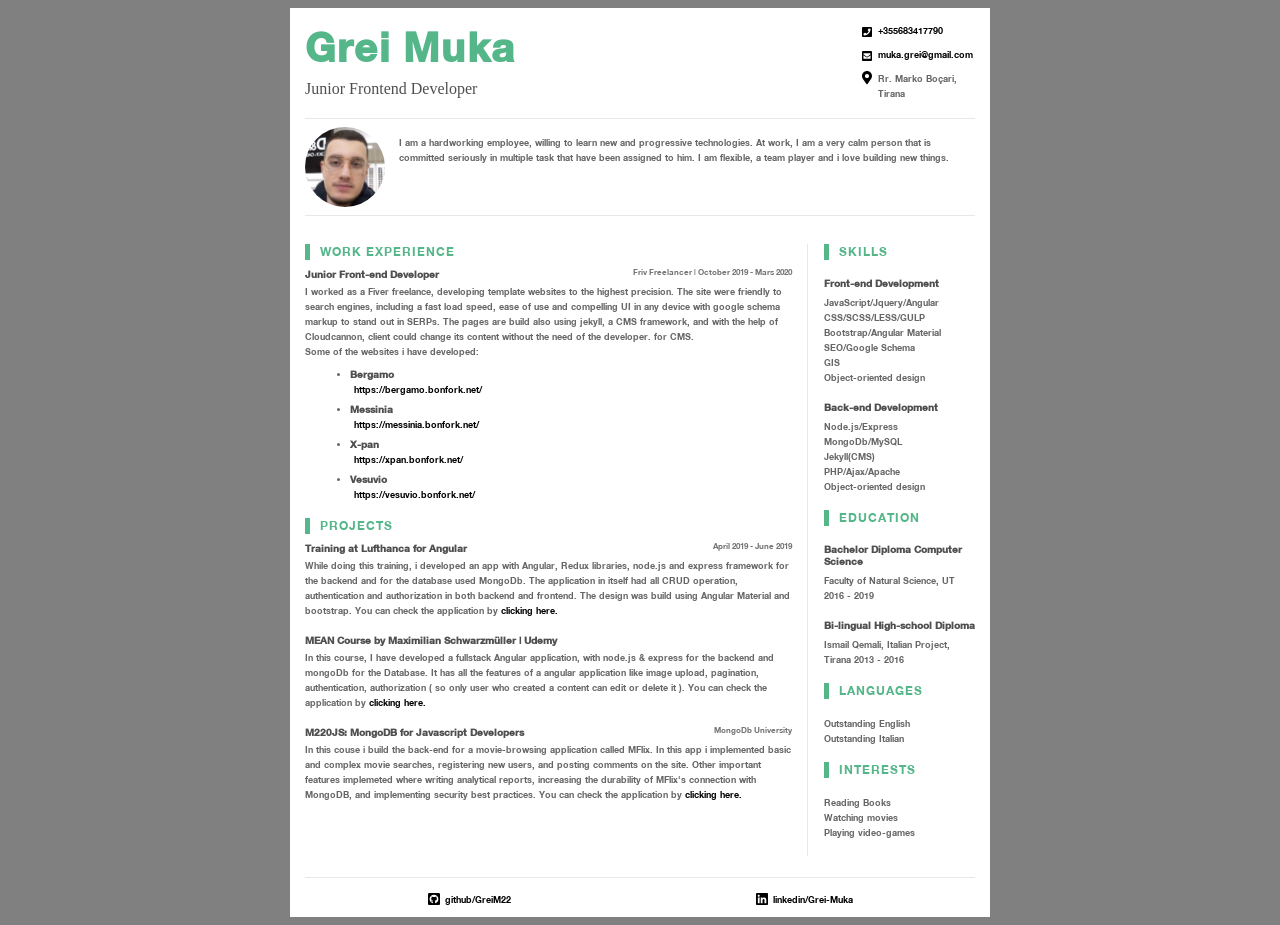
==== index.html @ 99bc0c07 "renamed the html file" ====
<!DOCTYPE html>
<html lang="en">

<head>
    <meta charset="UTF-8">
    <meta http-equiv="X-UA-Compatible" content="IE=edge">
    <meta name="viewport" content="width=device-width, initial-scale=1.0">
    <title>Grei Muka | CV</title>
    <!-- bootstrap -->
    <link rel="stylesheet" href="/css/bootstrap.min.css">
    <link rel="stylesheet" href="/css/index.css">
</head>

<body class="px-4 py-2 m-0">
    <div class="wrapper mx-auto">
        <header class="header row no-gutters justify-content-between underline">
            <div class="col-6 p-0 m-0">
                <h1>
                    Grei Muka
                </h1>
                <h5>
                    Junior Frontend Developer
                </h5>
            </div>
            <div class="col-6 p-0 m-0 text-right">
                <ul class="header-icons list-unstyled mr-0 ml-auto mb-0">
                    <li class="phone ">
                        <a href="tel:+355683417790" title="Call me!!!">+355683417790</a>
                    </li>
                    <li class="mail">
                        <a href="mailto:muka.grei@gmail.com" title="Send me an email!">
                            muka.grei@gmail.com
                        </a>
                    </li>
                    <li class="town text-left pl-3 position-relative">
                        Rr. Marko Boçari, Tirana
                    </li>
                </ul>
            </div>
        </header>

        <main>
            <div class="intro row no-gutters underline mt-2">
                <!-- <img class="float-left avatar" src="/images/foto.jpg" alt="foto-avatar"> -->
                <p class="m-0">
                    <span class="avatar float-left ">
                    </span>
                    <span class="d-block mt-2">
                        I am a hardworking employee, willing to learn new and progressive technologies. At work,
                        I am a very calm person that is committed seriously in multiple task that have been
                        assigned to him. I am flexible, a team player and i love building new things.
                    </span>
                </p>
            </div>
            <div class="main-content row no-gutters mt-4 pt-1">
                <div class="col-9 left-section position-relative">
                    <div class="work-experience mr-3">
                        <h3>
                            Work Experience
                        </h3>
                        <ul class="list-unstyled w-100 content">
                            <li>
                                <div class="d-flex justify-content-between mb-1">
                                    <span class="title">
                                        Junior Front-end Developer
                                    </span>
                                    <span class="employee">
                                        Friv Freelancer | October 2019 - Mars 2020
                                    </span>
                                </div>
                                <p class="mb-2">
                                    I worked as a Fiver freelance, developing template websites to the highest
                                    precision. The site were friendly to search engines, including a fast load speed,
                                    ease of use and compelling UI in any device with google schema markup to stand out
                                    in
                                    SERPs.
                                    The pages are build also using jekyll, a CMS framework, and with the help of
                                    Cloudcannon, client
                                    could change its content without the need of the developer.
                                    for CMS.
                                    <br>
                                    Some of the websites i have developed:
                                </p>
                                <ul class="disc-list ml-4 pl-3 mb-3">
                                    <li>
                                        <span class="title">
                                            Bergamo
                                        </span>
                                        <br>
                                        <a target="_blank" class="ml-1" href="https://bergamo.bonfork.net/"
                                            title="Click to see!">
                                            https://bergamo.bonfork.net/
                                        </a>
                                    </li>
                                    <li>
                                        <span class="title">
                                            Messinia
                                        </span>
                                        <br>
                                        <a target="_blank" class="ml-1" href="https://messinia.bonfork.net/"
                                            title="Click to see!">
                                            https://messinia.bonfork.net/
                                        </a>
                                    </li>
                                    <li>
                                        <span class="title">
                                            X-pan
                                        </span>
                                        <br>
                                        <a target="_blank" class="ml-1" href="https://xpan.bonfork.net/"
                                            title="Click to see!">
                                            https://xpan.bonfork.net/
                                        </a>
                                    </li>
                                    <li>
                                        <span class="title">
                                            Vesuvio
                                        </span>
                                        <br>
                                        <a target="_blank" class="ml-1" href="https://vesuvio.bonfork.net/"
                                            title="Click to see!">
                                            https://vesuvio.bonfork.net/
                                        </a>
                                    </li>
                                </ul>
                            </li>
                        </ul>
                    </div>
                    <div class="projects mr-3">
                        <h3>
                            PROJECTS
                        </h3>
                        <ul class="list-unstyled w-100 content">
                            <li>
                                <div class="d-flex justify-content-between mb-1">
                                    <span class="title">
                                        Training at Lufthanca for Angular
                                    </span>
                                    <span class="employee">
                                        April 2019 - June 2019
                                    </span>
                                </div>
                                <p>
                                    While doing this training, i developed an app with Angular, Redux libraries,
                                    node.js and express framework for the backend and for the database used
                                    MongoDb. The application in itself had all CRUD operation, authentication and
                                    authorization in both backend and frontend. The design was build using Angular
                                    Material
                                    and bootstrap. You can check the application by <a
                                        href="https://github.com/GreyM22/e-commerce" target="_blank"
                                        title="Click to see the App!!">clicking here.</a>
                                </p>
                            </li>
                            <li>
                                <div class="d-flex justify-content-start mb-1">
                                    <span class="title">
                                        MEAN Course by Maximilian Schwarzmüller | Udemy
                                    </span>
                                </div>
                                <p>
                                    In this course, I have developed a fullstack Angular application, with node.js &
                                    express
                                    for the backend and mongoDb for
                                    the Database. It has all the features of a angular application like image upload,
                                    pagination, authentication, authorization ( so only user who created a content can
                                    edit
                                    or delete it ). You can check the application by <a
                                        href="https://github.com/GreyM22/mean-couse-app" target="_blank"
                                        title="Click to see the App!!">clicking here.</a>
                                </p>
                            </li>
                            <li>
                                <div class="d-flex justify-content-between mb-1">
                                    <span class="title">
                                        M220JS: MongoDB for Javascript Developers
                                    </span>
                                    <span class="employee">
                                        MongoDb University
                                    </span>
                                </div>
                                <p>
                                    In this couse i build the back-end for a movie-browsing application called MFlix. In
                                    this app i implemented basic and complex movie searches, registering new users, and
                                    posting comments on the site. Other important features implemeted where writing
                                    analytical reports, increasing the durability of MFlix's connection with MongoDB,
                                    and
                                    implementing security best practices. You can check the application by
                                    <a href="https://github.com/GreyM22/node-mongodb-app" target="_blank"
                                        title="Click to see the App!!">clicking here.</a>
                                </p>
                            </li>
                        </ul>
                    </div>
                </div>
                <div class="col-3  pl-3 right-side">
                    <div class="skills">
                        <h3>
                            Skills
                        </h3>
                        <div class="sub-section">
                            <h6 class="title">
                                Front-end Development
                            </h6>
                            <ul class="list-unstyled">
                                <li>JavaScript/Jquery/Angular</li>
                                <li>CSS/SCSS/LESS/GULP</li>
                                <li>Bootstrap/Angular Material</li>
                                <li>SEO/Google Schema</li>
                                <li>GIS</li>
                                <li>Object-oriented design</li>
                            </ul>
                        </div>
                        <div class="sub-section">
                            <h6 class="title">
                                Back-end Development
                            </h6>
                            <ul class="list-unstyled">
                                <li>Node.js/Express</li>
                                <li>MongoDb/MySQL</li>
                                <li>Jekyll(CMS)</li>
                                <li>PHP/Ajax/Apache</li>
                                <li>Object-oriented design</li>
                            </ul>
                        </div>
                    </div>
                    <div class="education">
                        <h3>
                            education
                        </h3>
                        <div class="sub-section">
                            <h6 class="title">
                                Bachelor Diploma Computer Science
                            </h6>
                            <p>
                                Faculty of Natural Science, UT
                                2016 - 2019
                            </p>
                        </div>
                        <div class="sub-section">
                            <h6 class="title">
                                Bi-lingual High-school Diploma
                            </h6>
                            <p>
                                Ismail Qemali, Italian Project, Tirana
                                2013 - 2016
                            </p>
                        </div>
                    </div>
                    <div class="languages">
                        <h3>
                            languages
                        </h3>
                        <ul class="list-unstyled">
                            <li>Outstanding English</li>
                            <li>Outstanding Italian</li>
                        </ul>
                    </div>
                    <div class="interests">
                        <h3>
                            interests
                        </h3>
                        <ul class="list-unstyled">
                            <li>Reading Books</li>
                            <li>Watching movies</li>
                            <li>Playing video-games</li>
                        </ul>
                    </div>
                </div>
            </div>
        </main>

        <footer>
            <ul class="list-unstyled d-flex justify-content-around mb-0 ">
                <li class="github">
                    <a href="https://github.com/GreyM22" title="Check my profile!">
                        github/GreiM22
                    </a>
                </li>
                <li class="linkedin">
                    <a href="https://www.linkedin.com/in/grei-muka-96356813a/" title="Click to see me!">
                        linkedin/Grei-Muka
                    </a>
                </li>
            </ul>
        </footer>
    </div>
    <!-- jquery -->
    <script src="/js/jquery.min.js"></script>
    <script src="https://cdnjs.cloudflare.com/ajax/libs/popper.js/1.12.9/umd/popper.min.js"
        integrity="sha384-ApNbgh9B+Y1QKtv3Rn7W3mgPxhU9K/ScQsAP7hUibX39j7fakFPskvXusvfa0b4Q"
        crossorigin="anonymous"></script>
    <!-- bootstrap -->
    <script src="/js/bootstrap.min.js"></script>
    <script src="/js/index.js"></script>
</body>

</html>
---- css/index.css ----
* {
    padding   : 0;
    margin    : 0;
    box-sizing: border-box;
}

/* imported font */

@font-face {
    src        : url(../fonts/HelveticaNeueBd.ttf);
    font-family: HelveticaNeue;
}

@font-face {
    src        : url(../fonts/helvetica-light-587ebe5a59211.ttf);
    font-family: Helvetica-Light;
}

@font-face {
    src        : url(../fonts/helvetica-light-587ebe5a59211.ttf);
    font-family: Helvetica-Light;
}


body {
    font-family: HelveticaNeue;
    font-style : normal;
    font-weight: 500;
    font-size  : 9px;
    line-height: 15px;
    color: #666666;
    background-color: grey;
}

h1 {
    font-style    : normal;
    font-weight   : bold;
    font-size     : 40px;
    line-height   : 48px;
    letter-spacing: 1.66667px;
    color         : #54B689;
}

h3 {
    color         : #54b689;
    font-family   : HelveticaNeue;
    font-size     : 12px;
    font-weight   : 400;
    line-height   : 16px;
    letter-spacing: 1.028571px;
    text-transform: uppercase;
    position: relative;
    margin-left: 15px;
}

h3::before {
    content: '';
    display: inline-block;
    width: 5px;
    height: 16px;
    background: #54B689;
    position: absolute;
    left: 0;
    top: 0;
    margin-left: -15px;
}

h5 {
    font-family  : Helvetica-Light;
    font-style   : normal;
    font-weight  : 300;
    font-size    : 16px;
    line-height  : 20px;
    color        : #4F4F4F;
    margin-bottom: 0px;
}

a {
    color: black
}

a:hover,
a:active {
    color          : #54B689;
    text-decoration: none;
}

.underline::after {
    content         : '';
    width           : 100%;
    height          : 1px;
    background-color: #E8E8E8;
    margin-top      : 8px;

}

.main-content::after {
    content: '';
    display: block;
    width: 100%;
    height: 1px;
    background: #E8E8E8;
    margin-top: 21px;
}

.wrapper{
    max-width: 700px;
    background-color: white;
    padding: 15px;
    padding-bottom: 10px;
}

/* header */

.header-icons {
    max-width: 113px;
}

.header-icons li {
    display: flex;
    align-items: center;
    margin-bottom: 9px;
}

.phone:before {
    content     : url(../svg/phone.svg);
    display     : inline-block;
    margin-right: 6px;
    height      : 10px;
    width       : 10px;
}

.mail::before {
    content     : url(../svg/mail.svg);
    display     : inline-block;
    margin-right: 6px;
    height      : 10px;
    width       : 10px;
}

.web:before {
    content     : url(../svg/web.svg);
    display     : inline-block;
    margin-right: 6px;
    height      : 10px;
    width       : 10px;
}

.town:before {
    content     : url(../svg/mark.svg);
    display     : inline-block;
    margin-right: 6px;
    height      : 10px;
    width       : 10px;
    position: absolute;
    top: 0;
    margin-left: -16px;
}

/* intro */
.avatar {
    min-width          : 80px;
    min-height         : 80px;
    border-radius      : 50%;
    background         : none url("/images/foto.jpg") no-repeat center center;
    background-color   : #54B689;
    background-image   : url('/images/foto.jpg');
    background-repeat  : no-repeat;
    background-position: center top;
    background-size    : cover;
    margin-right        : 14px;
}

/* work experience */

.left-section::after {
    content         : '';
    display         : block;
    height          : 100%;
    width           : 1px;
    background-color: #E8E8E8;
    position        : absolute;
    right           : 0;
    top             : 0;
}

.title {
    font-weight: bold;
    font-size  : 10px;
    line-height: 12px;
    color      : #4F4F4F;
}

.employee {
    font-weight: 500;
    font-size  : 8px;
    line-height: 9px;
    text-align : right;
    color      : #757575;
}

.disc-list {
    list-style-type: disc;
}


.work-experience .main-content li, .projects .main-content li{
    margin-bottom: 14px;
}

.work-experience .disc-list li, .projects .disc-list li {
    margin: 5px;
}

/* right side */

.right-side .title{
    margin-bottom: 6px;
}

.right-side h3 {
    margin-bottom: 17px;
}

/* footer */

footer {
    margin-top: 14px;
}

.github::before {
    content: url(../svg/github.svg);
    margin-bottom: -3px;
    margin-right: 5px;
}

.linkedin::before {
    content: url(../svg/linkedin.svg);
    margin-bottom: -3px;
    margin-right: 5px;
}

footer li {
    display: flex;
    align-items: center;
}
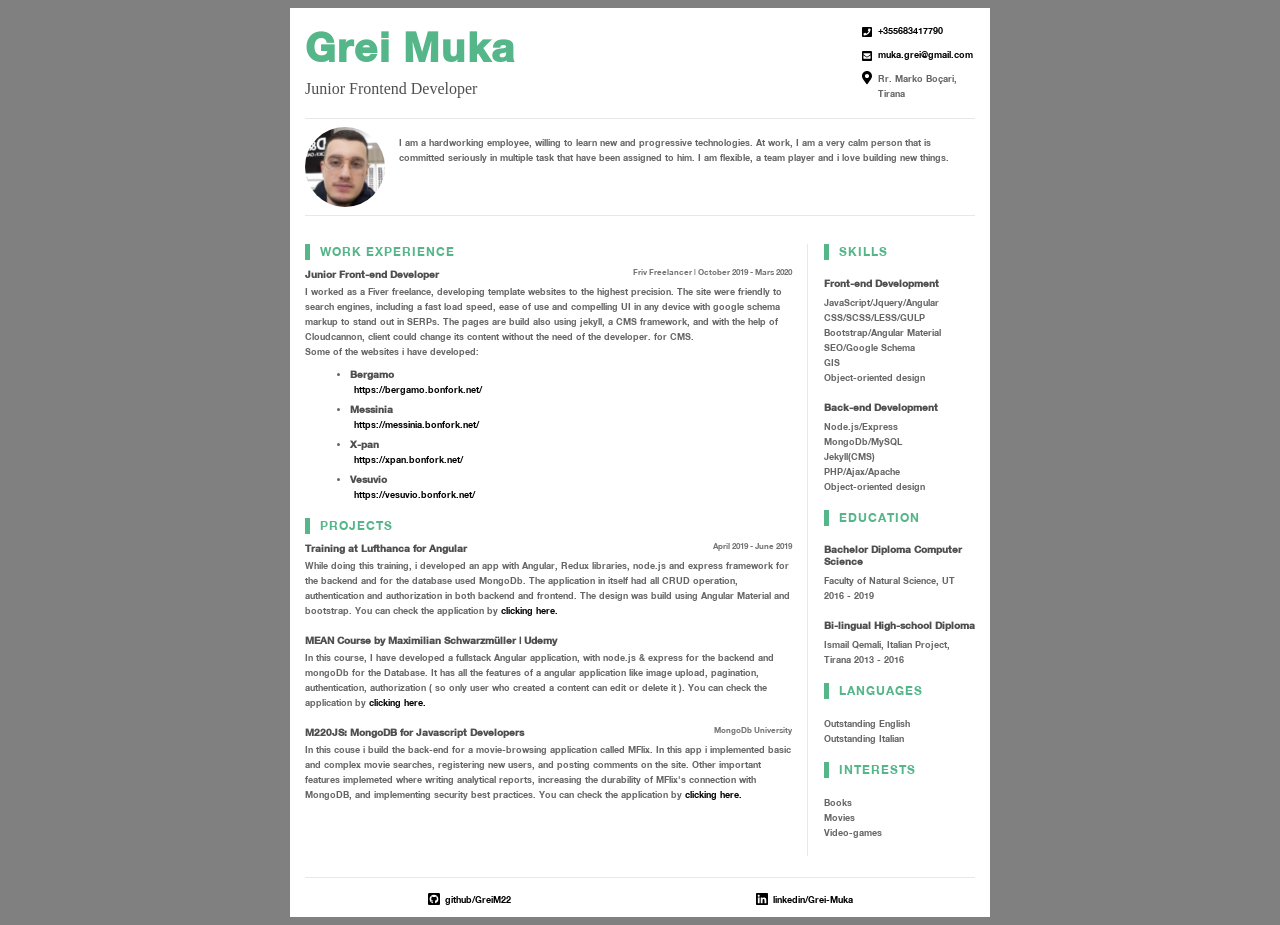
==== commit 3616e92e: "made a small change" ====
--- a/index.html
+++ b/index.html
@@ -7,8 +7,8 @@
     <meta name="viewport" content="width=device-width, initial-scale=1.0">
     <title>Grei Muka | CV</title>
     <!-- bootstrap -->
-    <link rel="stylesheet" href="/css/bootstrap.min.css">
-    <link rel="stylesheet" href="/css/index.css">
+    <link rel="stylesheet" href="css/bootstrap.min.css">
+    <link rel="stylesheet" href="css/index.css">
 </head>
 
 <body class="px-4 py-2 m-0">
@@ -260,9 +260,9 @@
                             interests
                         </h3>
                         <ul class="list-unstyled">
-                            <li>Reading Books</li>
-                            <li>Watching movies</li>
-                            <li>Playing video-games</li>
+                            <li>Books</li>
+                            <li>Movies</li>
+                            <li>Video-games</li>
                         </ul>
                     </div>
                 </div>
@@ -285,13 +285,13 @@
         </footer>
     </div>
     <!-- jquery -->
-    <script src="/js/jquery.min.js"></script>
+    <script src="js/jquery.min.js"></script>
     <script src="https://cdnjs.cloudflare.com/ajax/libs/popper.js/1.12.9/umd/popper.min.js"
         integrity="sha384-ApNbgh9B+Y1QKtv3Rn7W3mgPxhU9K/ScQsAP7hUibX39j7fakFPskvXusvfa0b4Q"
         crossorigin="anonymous"></script>
     <!-- bootstrap -->
-    <script src="/js/bootstrap.min.js"></script>
-    <script src="/js/index.js"></script>
+    <script src="js/bootstrap.min.js"></script>
+    <script src="js/index.js"></script>
 </body>
 
 </html>
--- a/css/index.css
+++ b/css/index.css
@@ -162,9 +162,8 @@
     min-width          : 80px;
     min-height         : 80px;
     border-radius      : 50%;
-    background         : none url("/images/foto.jpg") no-repeat center center;
     background-color   : #54B689;
-    background-image   : url('/images/foto.jpg');
+    background-image   : url('../images/foto.jpg');
     background-repeat  : no-repeat;
     background-position: center top;
     background-size    : cover;
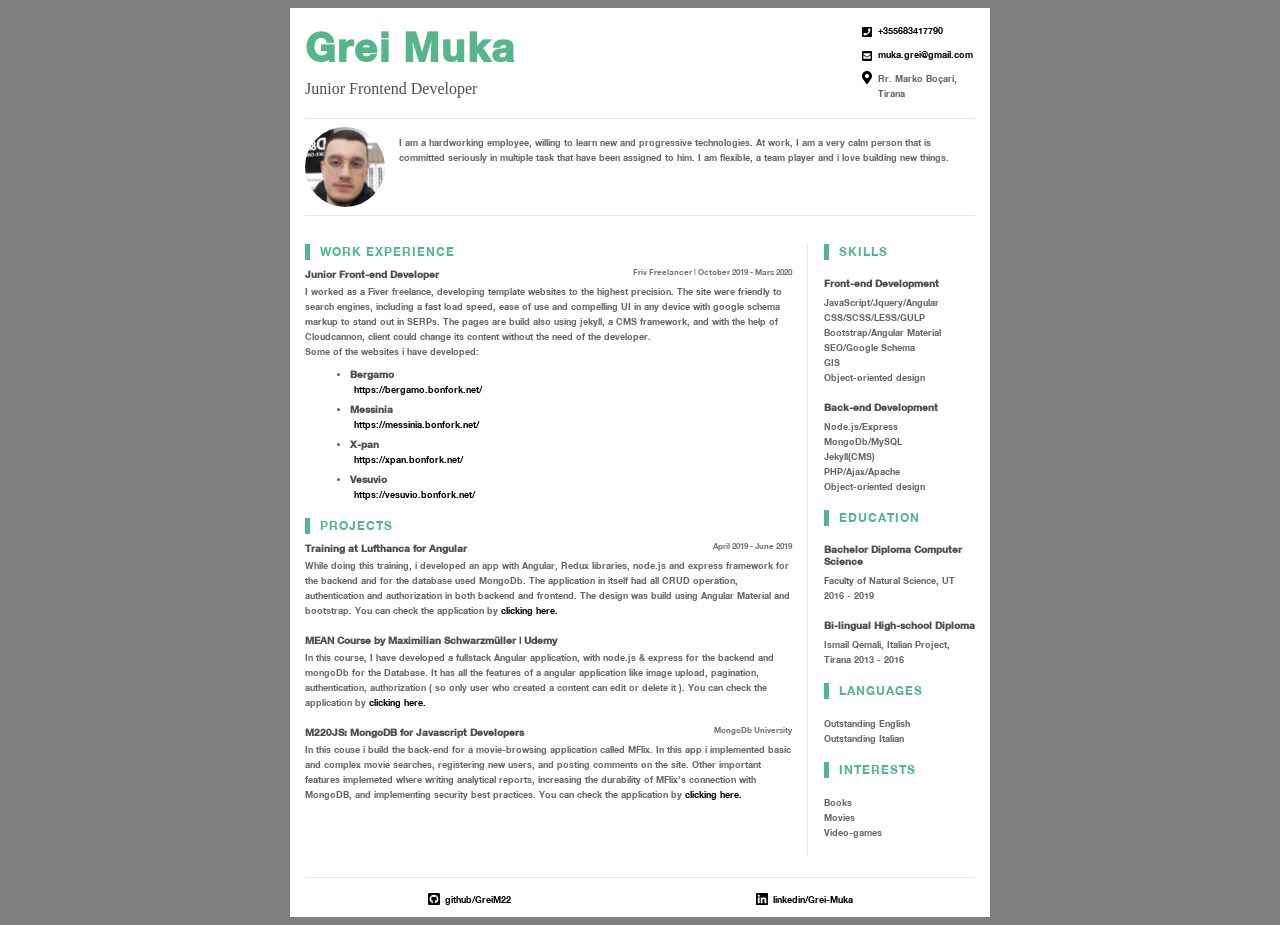
==== commit 2514de92: "changed the content of a paragraph" ====
--- a/index.html
+++ b/index.html
@@ -77,7 +77,6 @@
                                     The pages are build also using jekyll, a CMS framework, and with the help of
                                     Cloudcannon, client
                                     could change its content without the need of the developer.
-                                    for CMS.
                                     <br>
                                     Some of the websites i have developed:
                                 </p>
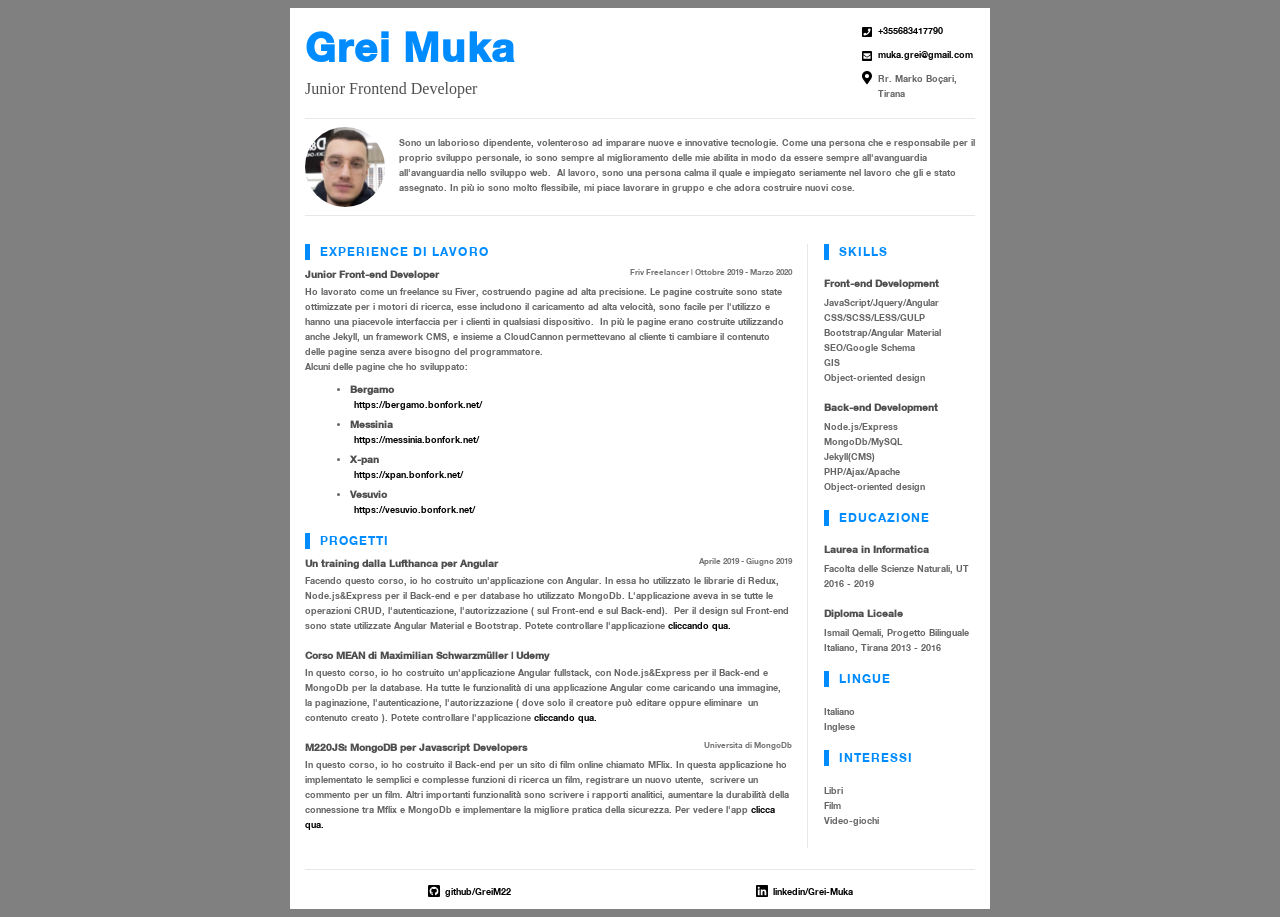
==== commit e965cc82: "made it responsive" ====
--- a/index.html
+++ b/index.html
@@ -6,9 +6,49 @@
     <meta http-equiv="X-UA-Compatible" content="IE=edge">
     <meta name="viewport" content="width=device-width, initial-scale=1.0">
     <title>Grei Muka | CV</title>
+
+    <!-- SEO data -->
+    <meta name="title" content="Grei Muka | CV">
+    <meta name="description"
+        content="Sono un laborioso dipendente, volenteroso ad imparare nuove e innovative tecnologie. Come una persona che e responsabile per il proprio sviluppo personale, io sono sempre al miglioramento delle mie abilita in modo da essere sempre all'avanguardia all'avanguardia nello sviluppo web.  Al lavoro, sono una persona calma il quale e impiegato seriamente nel lavoro che gli e stato assegnato. In più io sono molto flessibile, mi piace lavorare in gruppo e che adora costruire nuovi cose.">
+    <meta name="keywords"
+        content="Junior Frontend Developer, Junior Back-end Developer, Fiver freelance, JavaScript, Angular, Bootstrap/Angular Material, SEO/Google Schema, GIS Node.js, Express, MongoDb, MySQL, Jekyll(CMS), PHP, Ajax, Apache">
+    <meta name="robots" content="index, follow">
+    <meta http-equiv="Content-Type" content="text/html; charset=utf-8">
+    <meta name="language" content="Italian">
+    <meta name="author" content="Grei Muka">
+
+    <!-- favicon-->
+    <link rel="apple-touch-icon" sizes="180x180" href="icons/apple-touch-icon.png">
+    <link rel="icon" type="image/png" sizes="32x32" href="icons/favicon-32x32.png">
+    <link rel="icon" type="image/png" sizes="16x16" href="icons/favicon-16x16.png">
+    <link rel="manifest" href="icons/site.webmanifest">
+    <link rel="mask-icon" href="icons/safari-pinned-tab.svg" color="#008cff">
+    <link rel="shortcut icon" href="icons/favicon.ico">
+    <meta name="msapplication-TileColor" content="#008cff">
+    <meta name="msapplication-config" content="icon/browserconfig.xml">
+    <meta name="theme-color" content="#ffffff">
+
     <!-- bootstrap -->
     <link rel="stylesheet" href="css/bootstrap.min.css">
+    <!-- main stylesheet-->
     <link rel="stylesheet" href="css/index.css">
+
+    <!-- schema -->
+    <script type="application/ld+json">
+        {
+          "@context": "https://schema.org/",
+          "@type": "Person",
+          "name": "Grei Muka",
+          "url": "https://greym22.github.io/cv-eng/",
+          "image": "https://greym22.github.io/cv-eng/images/foto.jpg",
+          "sameAs": [
+            "https://www.linkedin.com/in/grei-muka-96356813a/",
+            "https://github.com/GreyM22"
+          ],
+          "jobTitle": "Junior Front-end Developer"  
+        }
+    </script>
 </head>
 
 <body class="px-4 py-2 m-0">
@@ -25,10 +65,10 @@
             <div class="col-6 p-0 m-0 text-right">
                 <ul class="header-icons list-unstyled mr-0 ml-auto mb-0">
                     <li class="phone ">
-                        <a href="tel:+355683417790" title="Call me!!!">+355683417790</a>
+                        <a href="tel:+355683417790" title="Chiamami!">+355683417790</a>
                     </li>
                     <li class="mail">
-                        <a href="mailto:muka.grei@gmail.com" title="Send me an email!">
+                        <a href="mailto:muka.grei@gmail.com" title="Inviami un email!">
                             muka.grei@gmail.com
                         </a>
                     </li>
@@ -46,17 +86,20 @@
                     <span class="avatar float-left ">
                     </span>
                     <span class="d-block mt-2">
-                        I am a hardworking employee, willing to learn new and progressive technologies. At work,
-                        I am a very calm person that is committed seriously in multiple task that have been
-                        assigned to him. I am flexible, a team player and i love building new things.
+                        Sono un laborioso dipendente, volenteroso ad imparare nuove e innovative tecnologie. Come una
+                        persona che e responsabile per il proprio sviluppo personale, io sono sempre al miglioramento
+                        delle mie abilita in modo da essere sempre all'avanguardia all'avanguardia nello sviluppo web. 
+                        Al lavoro, sono una persona calma il quale e impiegato seriamente nel lavoro che gli e stato
+                        assegnato. In più io sono molto flessibile, mi piace lavorare in gruppo e che adora costruire
+                        nuovi cose.
                     </span>
                 </p>
             </div>
             <div class="main-content row no-gutters mt-4 pt-1">
-                <div class="col-9 left-section position-relative">
+                <div class="col-12 col-sm-9 left-section position-relative">
                     <div class="work-experience mr-3">
                         <h3>
-                            Work Experience
+                            Experience di lavoro
                         </h3>
                         <ul class="list-unstyled w-100 content">
                             <li>
@@ -65,21 +108,18 @@
                                         Junior Front-end Developer
                                     </span>
                                     <span class="employee">
-                                        Friv Freelancer | October 2019 - Mars 2020
+                                        Friv Freelancer | Ottobre 2019 - Marzo 2020
                                     </span>
                                 </div>
                                 <p class="mb-2">
-                                    I worked as a Fiver freelance, developing template websites to the highest
-                                    precision. The site were friendly to search engines, including a fast load speed,
-                                    ease of use and compelling UI in any device with google schema markup to stand out
-                                    in
-                                    SERPs.
-                                    The pages are build also using jekyll, a CMS framework, and with the help of
-                                    Cloudcannon, client
-                                    could change its content without the need of the developer.
-                                    <br>
-                                    Some of the websites i have developed:
-                                </p>
+                                    Ho lavorato come un freelance su Fiver, costruendo pagine ad alta precisione. Le
+                                    pagine costruite sono state ottimizzate per i motori di ricerca, esse includono il
+                                    caricamento ad alta velocità, sono facile per l'utilizzo e hanno una piacevole
+                                    interfaccia per i clienti in qualsiasi dispositivo.  In più le pagine erano
+                                    costruite utilizzando anche Jekyll, un framework CMS, e insieme a CloudCannon
+                                    permettevano al cliente ti cambiare il contenuto delle pagine senza avere bisogno
+                                    del programmatore.  <br>
+                                    Alcuni delle pagine che ho sviluppato: </p>
                                 <ul class="disc-list ml-4 pl-3 mb-3">
                                     <li>
                                         <span class="title">
@@ -87,7 +127,7 @@
                                         </span>
                                         <br>
                                         <a target="_blank" class="ml-1" href="https://bergamo.bonfork.net/"
-                                            title="Click to see!">
+                                            title="Clicca per vedere!">
                                             https://bergamo.bonfork.net/
                                         </a>
                                     </li>
@@ -97,7 +137,7 @@
                                         </span>
                                         <br>
                                         <a target="_blank" class="ml-1" href="https://messinia.bonfork.net/"
-                                            title="Click to see!">
+                                            title="Clicca per vedere!">
                                             https://messinia.bonfork.net/
                                         </a>
                                     </li>
@@ -107,7 +147,7 @@
                                         </span>
                                         <br>
                                         <a target="_blank" class="ml-1" href="https://xpan.bonfork.net/"
-                                            title="Click to see!">
+                                            title="Clicca per vedere!">
                                             https://xpan.bonfork.net/
                                         </a>
                                     </li>
@@ -117,7 +157,7 @@
                                         </span>
                                         <br>
                                         <a target="_blank" class="ml-1" href="https://vesuvio.bonfork.net/"
-                                            title="Click to see!">
+                                            title="Clicca per vedere!">
                                             https://vesuvio.bonfork.net/
                                         </a>
                                     </li>
@@ -127,142 +167,164 @@
                     </div>
                     <div class="projects mr-3">
                         <h3>
-                            PROJECTS
+                            Progetti
                         </h3>
                         <ul class="list-unstyled w-100 content">
                             <li>
                                 <div class="d-flex justify-content-between mb-1">
                                     <span class="title">
-                                        Training at Lufthanca for Angular
+                                        Un training dalla Lufthanca per Angular  
                                     </span>
                                     <span class="employee">
-                                        April 2019 - June 2019
+                                        Aprile 2019 - Giugno 2019
                                     </span>
                                 </div>
                                 <p>
-                                    While doing this training, i developed an app with Angular, Redux libraries,
-                                    node.js and express framework for the backend and for the database used
-                                    MongoDb. The application in itself had all CRUD operation, authentication and
-                                    authorization in both backend and frontend. The design was build using Angular
-                                    Material
-                                    and bootstrap. You can check the application by <a
-                                        href="https://github.com/GreyM22/e-commerce" target="_blank"
-                                        title="Click to see the App!!">clicking here.</a>
+                                    Facendo questo corso, io ho costruito un'applicazione con Angular. In essa ho
+                                    utilizzato le librarie di Redux, Node.js&Express per il Back-end e per database ho
+                                    utilizzato MongoDb. L'applicazione aveva in se tutte le operazioni CRUD,
+                                    l'autenticazione, l'autorizzazione ( sul Front-end e sul Back-end).  Per il design
+                                    sul Front-end sono state utilizzate Angular Material e Bootstrap. Potete controllare
+                                    l'applicazione
+                                    <a href="https://github.com/GreyM22/e-commerce" target="_blank"
+                                        title="Clicca per vedere l'app!">cliccando qua.</a>
                                 </p>
                             </li>
                             <li>
                                 <div class="d-flex justify-content-start mb-1">
                                     <span class="title">
-                                        MEAN Course by Maximilian Schwarzmüller | Udemy
+                                        Corso MEAN di Maximilian Schwarzmüller | Udemy
                                     </span>
                                 </div>
                                 <p>
-                                    In this course, I have developed a fullstack Angular application, with node.js &
-                                    express
-                                    for the backend and mongoDb for
-                                    the Database. It has all the features of a angular application like image upload,
-                                    pagination, authentication, authorization ( so only user who created a content can
-                                    edit
-                                    or delete it ). You can check the application by <a
-                                        href="https://github.com/GreyM22/mean-couse-app" target="_blank"
-                                        title="Click to see the App!!">clicking here.</a>
+                                    In questo corso, io ho costruito un'applicazione Angular fullstack, con
+                                    Node.js&Express per il Back-end e MongoDb per la database. Ha tutte le funzionalità
+                                    di una applicazione Angular come caricando una immagine,  la
+                                    paginazione, l'autenticazione, l'autorizzazione ( dove solo il creatore può editare
+                                    oppure eliminare  un contenuto creato ). Potete controllare l'applicazione
+                                    <a href="https://github.com/GreyM22/mean-couse-app" target="_blank"
+                                        title="Clicca per vedere l'app!">
+                                        cliccando
+                                        qua.
+                                    </a>
                                 </p>
                             </li>
                             <li>
                                 <div class="d-flex justify-content-between mb-1">
                                     <span class="title">
-                                        M220JS: MongoDB for Javascript Developers
+                                        M220JS: MongoDB per Javascript Developers
                                     </span>
                                     <span class="employee">
-                                        MongoDb University
+                                        Universita di MongoDb
                                     </span>
                                 </div>
                                 <p>
-                                    In this couse i build the back-end for a movie-browsing application called MFlix. In
-                                    this app i implemented basic and complex movie searches, registering new users, and
-                                    posting comments on the site. Other important features implemeted where writing
-                                    analytical reports, increasing the durability of MFlix's connection with MongoDB,
-                                    and
-                                    implementing security best practices. You can check the application by
+                                    In questo corso, io ho costruito il Back-end per un sito di film online
+                                    chiamato MFlix. In questa applicazione ho implementato le semplici e complesse
+                                    funzioni di ricerca un film, registrare un nuovo utente,  scrivere un commento per
+                                    un film. Altri importanti funzionalità sono scrivere i rapporti analitici, aumentare
+                                    la durabilità della connessione tra Mflix e MongoDb e implementare la migliore
+                                    pratica della sicurezza. Per vedere l'app
                                     <a href="https://github.com/GreyM22/node-mongodb-app" target="_blank"
-                                        title="Click to see the App!!">clicking here.</a>
+                                        title="Clicca per vedere l'app!">clicca qua.</a>
                                 </p>
                             </li>
                         </ul>
                     </div>
                 </div>
-                <div class="col-3  pl-3 right-side">
-                    <div class="skills">
-                        <h3>
-                            Skills
-                        </h3>
-                        <div class="sub-section">
-                            <h6 class="title">
-                                Front-end Development
-                            </h6>
+                <div class="col-12 col-sm-3 pl-0 pl-sm-3 right-side">
+                    <div class="row">
+                        <div class="col-4 col-sm-12 skills ">
+                            <h3>
+                                Skills
+                            </h3>
+                            <div class="sub-section">
+                                <h6 class="title">
+                                    Front-end Development
+                                </h6>
+                                <ul class="list-unstyled">
+                                    <li>JavaScript/Jquery/Angular</li>
+                                    <li>CSS/SCSS/LESS/GULP</li>
+                                    <li>Bootstrap/Angular Material</li>
+                                    <li>SEO/Google Schema</li>
+                                    <li>GIS</li>
+                                    <li>Object-oriented design</li>
+                                </ul>
+                            </div>
+                            <div class="sub-section">
+                                <h6 class="title">
+                                    Back-end Development
+                                </h6>
+                                <ul class="list-unstyled">
+                                    <li>Node.js/Express</li>
+                                    <li>MongoDb/MySQL</li>
+                                    <li>Jekyll(CMS)</li>
+                                    <li>PHP/Ajax/Apache</li>
+                                    <li>Object-oriented design</li>
+                                </ul>
+                            </div>
+                        </div>
+                        <div class="col-4 col-sm-12 education ">
+                            <h3>
+                                Educazione
+                            </h3>
+                            <div class="sub-section">
+                                <h6 class="title">
+                                    Laurea in Informatica
+                                </h6>
+                                <p>
+                                    Facolta delle Scienze Naturali, UT
+                                    2016 - 2019
+                                </p>
+                            </div>
+                            <div class="sub-section">
+                                <h6 class="title">
+                                    Diploma Liceale
+                                </h6>
+                                <p>
+                                    Ismail Qemali, Progetto Bilinguale Italiano, Tirana
+                                    2013 - 2016
+                                </p>
+                            </div>
+                            <div class="languages-small-screen">
+                                <h3>
+                                    Lingue
+                                </h3>
+                                <ul class="list-unstyled">
+                                    <li>Italiano</li>
+                                    <li>Inglese</li>
+                                </ul>
+                            </div>
+                            <div class="interests-small-screen">
+                                <h3>
+                                    Interessi
+                                </h3>
+                                <ul class="list-unstyled">
+                                    <li>Libri</li>
+                                    <li>Film</li>
+                                    <li>Video-giochi</li>
+                                </ul>
+                            </div>
+                        </div>
+                        <div class="col-4 col-sm-12 languages ">
+                            <h3>
+                                Lingue
+                            </h3>
                             <ul class="list-unstyled">
-                                <li>JavaScript/Jquery/Angular</li>
-                                <li>CSS/SCSS/LESS/GULP</li>
-                                <li>Bootstrap/Angular Material</li>
-                                <li>SEO/Google Schema</li>
-                                <li>GIS</li>
-                                <li>Object-oriented design</li>
+                                <li>Italiano</li>
+                                <li>Inglese</li>
                             </ul>
+                            <div class="interests">
+                                <h3>
+                                    Interessi
+                                </h3>
+                                <ul class="list-unstyled">
+                                    <li>Libri</li>
+                                    <li>Film</li>
+                                    <li>Video-giochi</li>
+                                </ul>
+                            </div>
                         </div>
-                        <div class="sub-section">
-                            <h6 class="title">
-                                Back-end Development
-                            </h6>
-                            <ul class="list-unstyled">
-                                <li>Node.js/Express</li>
-                                <li>MongoDb/MySQL</li>
-                                <li>Jekyll(CMS)</li>
-                                <li>PHP/Ajax/Apache</li>
-                                <li>Object-oriented design</li>
-                            </ul>
-                        </div>
-                    </div>
-                    <div class="education">
-                        <h3>
-                            education
-                        </h3>
-                        <div class="sub-section">
-                            <h6 class="title">
-                                Bachelor Diploma Computer Science
-                            </h6>
-                            <p>
-                                Faculty of Natural Science, UT
-                                2016 - 2019
-                            </p>
-                        </div>
-                        <div class="sub-section">
-                            <h6 class="title">
-                                Bi-lingual High-school Diploma
-                            </h6>
-                            <p>
-                                Ismail Qemali, Italian Project, Tirana
-                                2013 - 2016
-                            </p>
-                        </div>
-                    </div>
-                    <div class="languages">
-                        <h3>
-                            languages
-                        </h3>
-                        <ul class="list-unstyled">
-                            <li>Outstanding English</li>
-                            <li>Outstanding Italian</li>
-                        </ul>
-                    </div>
-                    <div class="interests">
-                        <h3>
-                            interests
-                        </h3>
-                        <ul class="list-unstyled">
-                            <li>Books</li>
-                            <li>Movies</li>
-                            <li>Video-games</li>
-                        </ul>
                     </div>
                 </div>
             </div>
--- a/css/index.css
+++ b/css/index.css
@@ -23,12 +23,12 @@
 
 
 body {
-    font-family: HelveticaNeue;
-    font-style : normal;
-    font-weight: 500;
-    font-size  : 9px;
-    line-height: 15px;
-    color: #666666;
+    font-family     : HelveticaNeue;
+    font-style      : normal;
+    font-weight     : 500;
+    font-size       : 9px;
+    line-height     : 15px;
+    color           : #666666;
     background-color: grey;
 }
 
@@ -38,30 +38,30 @@
     font-size     : 40px;
     line-height   : 48px;
     letter-spacing: 1.66667px;
-    color         : #54B689;
+    color         : #008CFF;
 }
 
 h3 {
-    color         : #54b689;
+    color         : #008CFF;
     font-family   : HelveticaNeue;
     font-size     : 12px;
     font-weight   : 400;
     line-height   : 16px;
     letter-spacing: 1.028571px;
     text-transform: uppercase;
-    position: relative;
-    margin-left: 15px;
+    position      : relative;
+    margin-left   : 15px;
 }
 
 h3::before {
-    content: '';
-    display: inline-block;
-    width: 5px;
-    height: 16px;
-    background: #54B689;
-    position: absolute;
-    left: 0;
-    top: 0;
+    content    : '';
+    display    : inline-block;
+    width      : 5px;
+    height     : 16px;
+    background : #008CFF;
+    position   : absolute;
+    left       : 0;
+    top        : 0;
     margin-left: -15px;
 }
 
@@ -81,7 +81,7 @@
 
 a:hover,
 a:active {
-    color          : #54B689;
+    color          : #008CFF;
     text-decoration: none;
 }
 
@@ -95,19 +95,19 @@
 }
 
 .main-content::after {
-    content: '';
-    display: block;
-    width: 100%;
-    height: 1px;
+    content   : '';
+    display   : block;
+    width     : 100%;
+    height    : 1px;
     background: #E8E8E8;
     margin-top: 21px;
 }
 
-.wrapper{
-    max-width: 700px;
+.wrapper {
+    max-width       : 700px;
     background-color: white;
-    padding: 15px;
-    padding-bottom: 10px;
+    padding         : 15px;
+    padding-bottom  : 10px;
 }
 
 /* header */
@@ -117,8 +117,8 @@
 }
 
 .header-icons li {
-    display: flex;
-    align-items: center;
+    display      : flex;
+    align-items  : center;
     margin-bottom: 9px;
 }
 
@@ -152,9 +152,9 @@
     margin-right: 6px;
     height      : 10px;
     width       : 10px;
-    position: absolute;
-    top: 0;
-    margin-left: -16px;
+    position    : absolute;
+    top         : 0;
+    margin-left : -16px;
 }
 
 /* intro */
@@ -162,12 +162,12 @@
     min-width          : 80px;
     min-height         : 80px;
     border-radius      : 50%;
-    background-color   : #54B689;
+    background-color   : #008CFF;
     background-image   : url('../images/foto.jpg');
     background-repeat  : no-repeat;
     background-position: center top;
     background-size    : cover;
-    margin-right        : 14px;
+    margin-right       : 14px;
 }
 
 /* work experience */
@@ -203,17 +203,19 @@
 }
 
 
-.work-experience .main-content li, .projects .main-content li{
+.work-experience .main-content li,
+.projects .main-content li {
     margin-bottom: 14px;
 }
 
-.work-experience .disc-list li, .projects .disc-list li {
+.work-experience .disc-list li,
+.projects .disc-list li {
     margin: 5px;
 }
 
 /* right side */
 
-.right-side .title{
+.right-side .title {
     margin-bottom: 6px;
 }
 
@@ -228,18 +230,53 @@
 }
 
 .github::before {
-    content: url(../svg/github.svg);
+    content      : url(../svg/github.svg);
     margin-bottom: -3px;
-    margin-right: 5px;
+    margin-right : 5px;
 }
 
 .linkedin::before {
-    content: url(../svg/linkedin.svg);
+    content      : url(../svg/linkedin.svg);
     margin-bottom: -3px;
-    margin-right: 5px;
+    margin-right : 5px;
 }
 
 footer li {
-    display: flex;
+    display    : flex;
     align-items: center;
 }
+
+.languages-small-screen {
+    display: none;
+}
+
+.interests-small-screen {
+    display: none;
+}
+
+@media only screen and (max-width: 540px) {
+    .left-section::after {
+        display: none;
+    }
+}
+
+
+@media only screen and (max-width: 441px) {
+    .languages-small-screen {
+        display: block;
+    }
+
+    .interests-small-screen {
+        display: block;
+    }
+
+    .languages {
+        display: none;
+    }
+
+    .col-4 {
+        -ms-flex : 0 0 49.333333%;
+        flex     : 0 0 49.333333%;
+        max-width: 49.333333%;
+    }
+}
